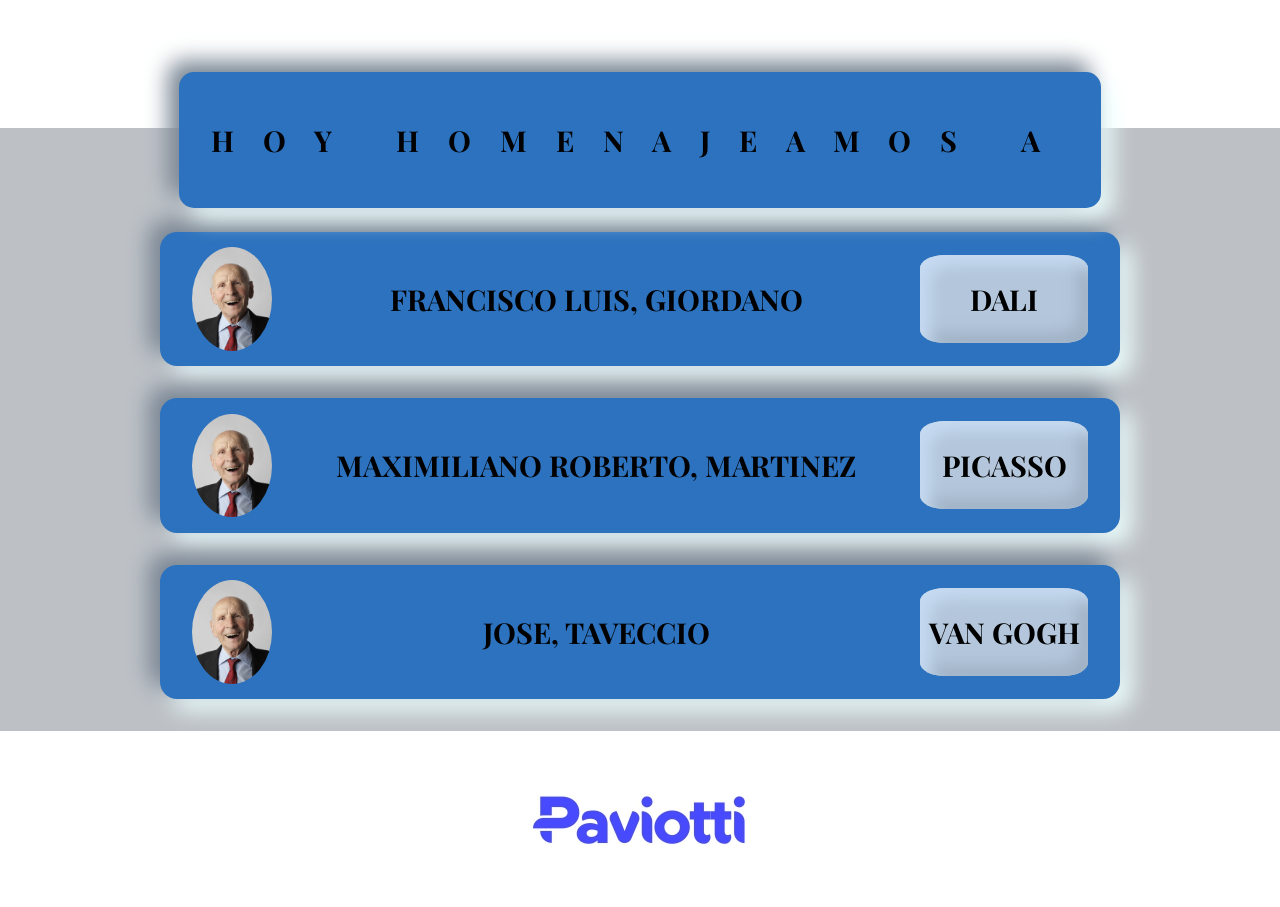
==== FrontEnd/salas.html @ ca06affc "Nuevo repositorio con funciones de cambios de datos" ====
<!DOCTYPE html>
<html lang="es">
<head>
	<meta charset="utf-8">
	<meta name="viewport" content="width=device-width, initial-scale=1">
	<link href="https://fonts.googleapis.com/css2?family=Playfair+Display:ital,wght@1,400;1,500&display=swap" rel="stylesheet">

	<link rel="stylesheet" href="./css/style.css">
	<link rel="stylesheet" type="text/css" href="./css/style-salas.css">
	<title>Casa Central</title>
</head>
<body>
	<main>
		<section>
			<div class="contenedor__saludo">HOY HOMENAJEAMOS A</div>
			<div class="contenedor__salas">
				<div class="contenedor__salaVelatoria">
					<img class="imgFallecido" src="./img/pexels-andrea-piacquadio-3831612.jpg" alt="imagen de persona" data-imgFallecidoDali>
					<p class="nombreFallecido" data-nombreFallecidoDali>FRANCISCO LUIS, GIORDANO</p>
					<div class="contenedor__sala" data-sala>
						<p class="salaVelatoria" data-vangogh>DALI</p>
					</div>
				</div>

				<div class="contenedor__salaVelatoria">
					<img class="imgFallecido" src="./img/pexels-andrea-piacquadio-3831612.jpg" alt="imagen de persona" data-imgFallecidoPicasso>
					<p class="nombreFallecido" data-nombreFallecidoPicasso>MAXIMILIANO ROBERTO, MARTINEZ</p>
					<div class="contenedor__sala" data-sala>
						<p class="salaVelatoria" data-vangogh>PICASSO</p>
					</div>
				</div>

				<div class="contenedor__salaVelatoria">
					<img class="imgFallecido" src="./img/pexels-andrea-piacquadio-3831612.jpg" alt="imagen de persona" data-imgFallecidoVanGogh>
					<p class="nombreFallecido" data-nombreFallecidoVanGogh>JOSE, TAVECCIO</p>
					<div class="contenedor__sala" data-sala>
						<p class="salaVelatoria" data-vangogh>VAN GOGH</p>
					</div>
				</div>

			</div>

			<div class="logo__footer">
				<img src="./img/logo_paviotti.png" alt="logo empresa">
			</div>
		</section>
	</main>

	<script src="./js/index.js"></script>
</body>
</html>
---- FrontEnd/css/style.css ----
* {
  margin: 0;
  padding: 0;
  font-family: "Playfair Display", serif;
}

.inactive {
  display: none;
}

body {
  background-image: url(../img/img6.jpg);
  background-repeat: no-repeat;
  background-size: cover;
}

:root {
  --sm: .8em;
  --md: 1.8em;
  --lg: 2.3em;

  --col-white: #ffffff;
  --col-black: #000000;
  --col-grey: #978f8f;
  --first-col: #2c72be;
  --second-col: #a26c1f;
  --third-col: #b3c6db;
  --four-col: #28acff;
}

.contenedor {
  display: flex;
  flex-direction: row;
  justify-content: space-around;
  width: 100%;
  height: 75vh;
  margin: 4rem auto;
}

.contenedor__fallecido {
  display: flex;
  flex-direction: column;
  width: 40vw;
}

.contenedor__homenaje {
  display: flex;
  flex-direction: column;
  align-items: center;
  margin: auto;
  padding: 1rem;
  width: 68%;
  background-color: var(--col-white);
  border-radius: 10px;
  box-shadow: 5px 5px 15px 5px var(--col-black);
}

#fimagen {
  margin-top: -5rem;
  width: 8rem;
  height: auto;
  border: 5px solid var(--col-grey);
  border-radius: 50%;
  box-shadow: 5px 5px 35px 3px var(--col-black);
}

#fNombre {
  margin-top: 1rem;
  color: var(--col-black);
  font-weight: bold;
  font-size: var(--md);
  text-shadow: 2px 2px 5px var(--col-grey);
}

#finfo {
  margin-top: 1rem;
  color: var(--col-black);
  font-weight: bold;
  font-size: 1em;
  text-shadow: 2px 2px 5px var(--col-grey);
}

hr {
  width: 80%;
  height: 2px;
  margin: .5rem 0;
  background-color: var(--col-black);
}

#lInhumacion,
#fInhumacion {
  font-size: var(--sm);
}

.contenedor__frase {
  display: flex;
  flex-direction: column;
  align-items: center;
  text-align: center;
  width: 46%;
  margin-right: 3.5rem;
  padding: 1rem;
  font-size: 1.4em;
  border-radius: 7px;
  box-shadow: 5px 5px 15px 5px var(--col-black);
  background-color: var(--col-white);
}

#logoPaviotti {
  width: 10rem;
  margin-bottom: 2rem;
}

.infoExtra {
  display: inline;
  margin-bottom: 2rem;
  width: 60%;
  padding: .7rem;
  border-radius: 15px;
  background: #e1dcdc;
  box-shadow:  19px 19px 28px #807d7d, -9px -9px 28px #ffffff;
}

.contanedor__infoExtra {
  display: flex;
  align-items: center;
  justify-content: space-evenly;
  margin: .1rem auto;
  width: 75%;
  height: 20%;
  box-shadow: 5px 5px 15px 3px var(--col-black);
  border-radius: 10px;
  background-color: var(--col-white);
}

#fraseHomenaje {
  font-family: 'Times New Roman', Times, serif;
  width: 60%;
  color: var(--col-black);
  font-size: var(--sm);
  font-weight: bold;
  text-shadow: 2px 2px 5px var(--col-grey);
}

/*LISTA DE ESTILOS*/

.contenedor__estilos {
  position: absolute;
  top: 1rem;
  width: 3rem;
  background-color: rgba(128, 64, 0, .8);
  border-radius: 0 10px 10px 0;
}

.contenedor__estilos--li {
  display: flex;
  flex-direction: column;
  justify-content: space-between;
  list-style: none;
  text-align: center;
  font-size: var(--md);
  align-items: center;
  margin: 1rem 0;
  cursor: pointer;
}

.iconConf {
  width: 16px;
  position: absolute;
  top: 1rem;
  left: 1rem;
  cursor: pointer;
}

.iconClose {
  width: 32px;
}

.iconQr {
  width: 15%;
}

.iconReligion {
  width: 32px;
  position: absolute;
  left: 28%;
  padding: .3rem;
  border-radius: 49%;
  background-color: #cccccc;
  box-shadow: 2px 2px 15px 5px var(--col-grey);
}

.iconConf:hover {
  transform: rotate(360deg);
  transition: 3s;
}
---- FrontEnd/css/style-salas.css ----
:root {
    --sm: 1em;
    --md: 1.8em;
    --lg: 3em;

    --col-white: #ffffff;
    --col-black: #000000;
    --col-grey: #978f8f;
    --first-col: #2c72be;
    --second-col: #a26c1f;
    --third-col: #bdc1c6;
    --four-col: #28acff;
}

body {
    background-image: none;
}

main {
    display: flex;
    justify-content: center;
    align-items: center;
    align-content: space-between;
}

section {
    margin-top: 8rem;
    display: flex;
    flex-direction: column;
    align-items: center;
}

.contenedor__saludo {
    position: absolute;
    margin-top: -3.5rem;
    display: flex;
    justify-content: center;
    align-items: center;
    width: 72vw;
    height: 8.5rem;
    color: var(--col-black);
    font-size: var(--md);
    font-weight: bold;
    letter-spacing: 1em;
    border-radius: 15px;
    background: var(--first-col);
    box-shadow:  -11px -11px 22px #788593, 11px 11px 22px #eeffff;
}


.contenedor__salas {
    display: flex;
    flex-direction: column;
    align-items: center;
    align-content: space-around;
    justify-content: space-evenly;
    width: 100vw;
    height: 67vh;
    background-color: var(--third-col);
}

.contenedor__salaVelatoria {
    display: flex;
    justify-content: space-between;
    align-items: center;
    min-width: 70vw;
    height: 8rem;
    font-size: .6em;
    border-radius: 17px;
    background: var(--first-col);
    box-shadow:  -11px -11px 22px #788593, 11px 11px 22px #eeffff;
    margin-bottom: 2rem;
    padding: .5rem 2rem;
}

.contenedor__salaVelatoria:first-child {
    margin-top: 6.5rem;
}

.imgFallecido {
	width: 5rem;
    border-radius: 50%;
}

.nombreFallecido {
    font-size: var(--lg);
    font-weight: bold;
}

.contenedor__sala {
    display: flex;
    align-items: center;
    justify-content: center;
    text-align: center;
    width: 10.5rem;
    height: 5.5rem;
    background: #b3c6db;
    border-radius: 15%;
    box-shadow: inset 9.91px 9.91px 15px #C6DBF2, inset -9.91px -9.91px 15px #A0B1C4;
}

.salaVelatoria {
    font-size: var(--lg);
    font-weight: bold;
}

.logo__footer {
    display: flex;
    justify-content: center;
    align-items: center;
    width: 100%;
    height: 11rem;
}
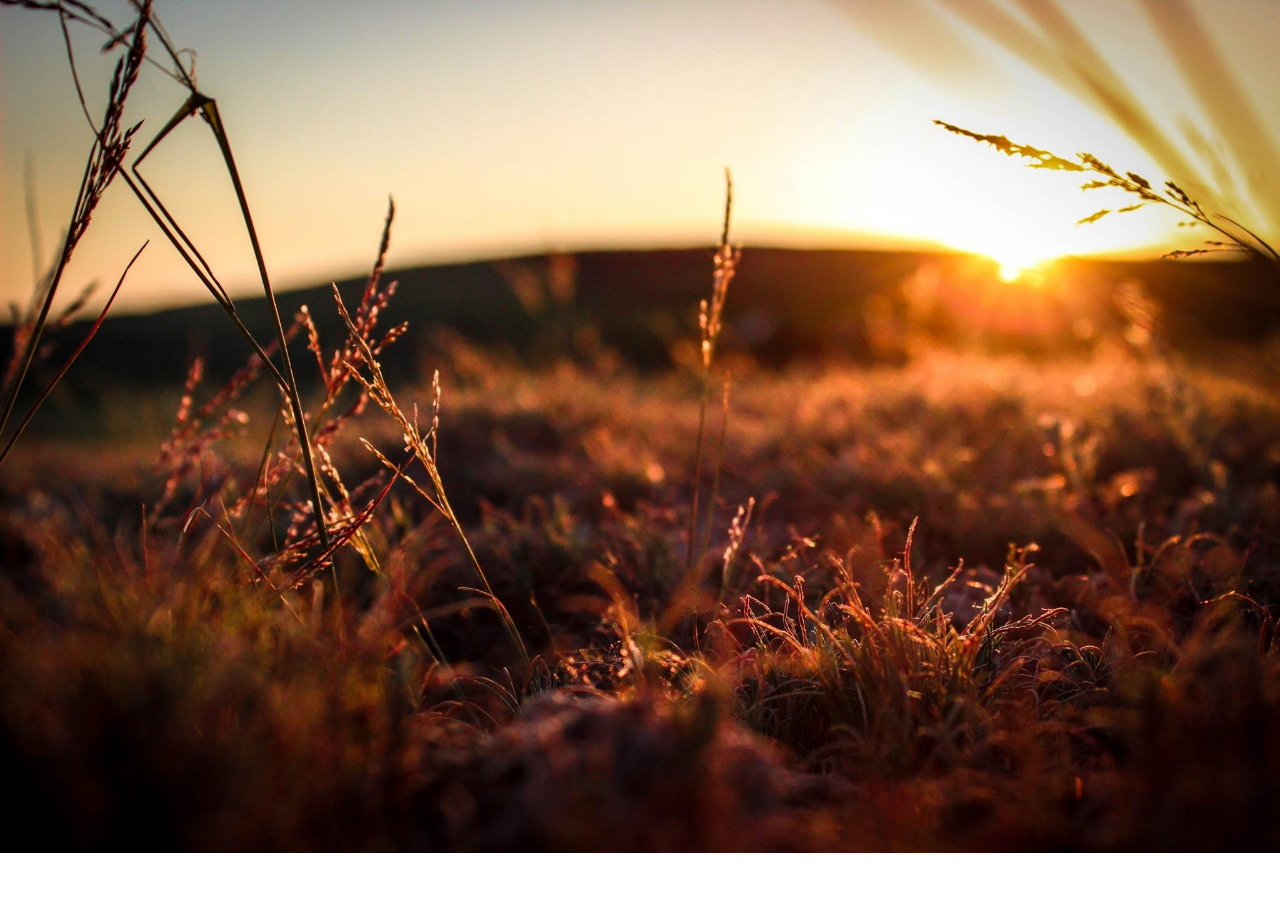
==== commit 16ce67b7: "Img fijas - cambio de pantalla - cambio de inhumados en salas" ====
--- a/FrontEnd/salas.html
+++ b/FrontEnd/salas.html
@@ -11,41 +11,9 @@
 </head>
 <body>
 	<main>
-		<section>
-			<div class="contenedor__saludo">HOY HOMENAJEAMOS A</div>
-			<div class="contenedor__salas">
-				<div class="contenedor__salaVelatoria">
-					<img class="imgFallecido" src="./img/pexels-andrea-piacquadio-3831612.jpg" alt="imagen de persona" data-imgFallecidoDali>
-					<p class="nombreFallecido" data-nombreFallecidoDali>FRANCISCO LUIS, GIORDANO</p>
-					<div class="contenedor__sala" data-sala>
-						<p class="salaVelatoria" data-vangogh>DALI</p>
-					</div>
-				</div>
-
-				<div class="contenedor__salaVelatoria">
-					<img class="imgFallecido" src="./img/pexels-andrea-piacquadio-3831612.jpg" alt="imagen de persona" data-imgFallecidoPicasso>
-					<p class="nombreFallecido" data-nombreFallecidoPicasso>MAXIMILIANO ROBERTO, MARTINEZ</p>
-					<div class="contenedor__sala" data-sala>
-						<p class="salaVelatoria" data-vangogh>PICASSO</p>
-					</div>
-				</div>
-
-				<div class="contenedor__salaVelatoria">
-					<img class="imgFallecido" src="./img/pexels-andrea-piacquadio-3831612.jpg" alt="imagen de persona" data-imgFallecidoVanGogh>
-					<p class="nombreFallecido" data-nombreFallecidoVanGogh>JOSE, TAVECCIO</p>
-					<div class="contenedor__sala" data-sala>
-						<p class="salaVelatoria" data-vangogh>VAN GOGH</p>
-					</div>
-				</div>
-
-			</div>
-
-			<div class="logo__footer">
-				<img src="./img/logo_paviotti.png" alt="logo empresa">
-			</div>
-		</section>
+		
 	</main>
 
-	<script src="./js/index.js"></script>
+	<script src="./js/funcion.js"></script>
 </body>
 </html>
--- a/FrontEnd/css/style.css
+++ b/FrontEnd/css/style.css
@@ -28,6 +28,10 @@
   --four-col: #28acff;
 }
 
+main {
+  position: relative;
+}
+
 .contenedor {
   display: flex;
   flex-direction: row;
@@ -40,7 +44,7 @@
 .contenedor__fallecido {
   display: flex;
   flex-direction: column;
-  width: 40vw;
+  width: 50vw;
 }
 
 .contenedor__homenaje {
@@ -50,6 +54,7 @@
   margin: auto;
   padding: 1rem;
   width: 68%;
+  min-height: 17em;
   background-color: var(--col-white);
   border-radius: 10px;
   box-shadow: 5px 5px 15px 5px var(--col-black);
@@ -57,18 +62,22 @@
 
 #fimagen {
   margin-top: -5rem;
-  width: 8rem;
-  height: auto;
+  min-width: 8rem;
+  max-width: 8rem;
+  min-height: 8rem;
+  max-height: 8rem;
   border: 5px solid var(--col-grey);
   border-radius: 50%;
   box-shadow: 5px 5px 35px 3px var(--col-black);
+  object-fit: contain;
+  background: none;
 }
 
 #fNombre {
   margin-top: 1rem;
   color: var(--col-black);
   font-weight: bold;
-  font-size: var(--md);
+  font-size: 1.2em;
   text-shadow: 2px 2px 5px var(--col-grey);
 }
 
@@ -127,7 +136,8 @@
   justify-content: space-evenly;
   margin: .1rem auto;
   width: 75%;
-  height: 20%;
+  min-width: 160px;
+  height: 27%;
   box-shadow: 5px 5px 15px 3px var(--col-black);
   border-radius: 10px;
   background-color: var(--col-white);
--- a/FrontEnd/css/style-salas.css
+++ b/FrontEnd/css/style-salas.css
@@ -12,19 +12,14 @@
     --four-col: #28acff;
 }
 
-body {
-    background-image: none;
-}
-
-main {
-    display: flex;
-    justify-content: center;
-    align-items: center;
-    align-content: space-between;
+.screenSala {
+    position: absolute;
+    background: #ffffff;
+    height: 100vh;
 }
 
 section {
-    margin-top: 8rem;
+    margin-top: 5rem;
     display: flex;
     flex-direction: column;
     align-items: center;
@@ -37,9 +32,9 @@
     justify-content: center;
     align-items: center;
     width: 72vw;
-    height: 8.5rem;
+    height: 5.5rem;
     color: var(--col-black);
-    font-size: var(--md);
+    font-size: 1.3em;
     font-weight: bold;
     letter-spacing: 1em;
     border-radius: 15px;
@@ -63,23 +58,28 @@
     display: flex;
     justify-content: space-between;
     align-items: center;
-    min-width: 70vw;
-    height: 8rem;
+    min-width: 81vw;
+    height: 4rem;
     font-size: .6em;
     border-radius: 17px;
     background: var(--first-col);
-    box-shadow:  -11px -11px 22px #788593, 11px 11px 22px #eeffff;
+    box-shadow: -11px -11px 22px #788593, 11px 11px 22px #eeffff;
     margin-bottom: 2rem;
-    padding: .5rem 2rem;
+    padding: 0.5rem 2rem;
 }
 
 .contenedor__salaVelatoria:first-child {
-    margin-top: 6.5rem;
+    margin-top: 3.5rem;
 }
 
 .imgFallecido {
-	width: 5rem;
+	min-width: 5rem;
+    max-width: 5rem;
+    min-height: 5rem;
+    max-height: 5rem;
     border-radius: 50%;
+    object-fit: contain;
+    background-color: var(--col-white);
 }
 
 .nombreFallecido {
@@ -93,7 +93,7 @@
     justify-content: center;
     text-align: center;
     width: 10.5rem;
-    height: 5.5rem;
+    height: 4.5rem;
     background: #b3c6db;
     border-radius: 15%;
     box-shadow: inset 9.91px 9.91px 15px #C6DBF2, inset -9.91px -9.91px 15px #A0B1C4;
@@ -109,5 +109,5 @@
     justify-content: center;
     align-items: center;
     width: 100%;
-    height: 11rem;
+    height: 8rem;
 }
